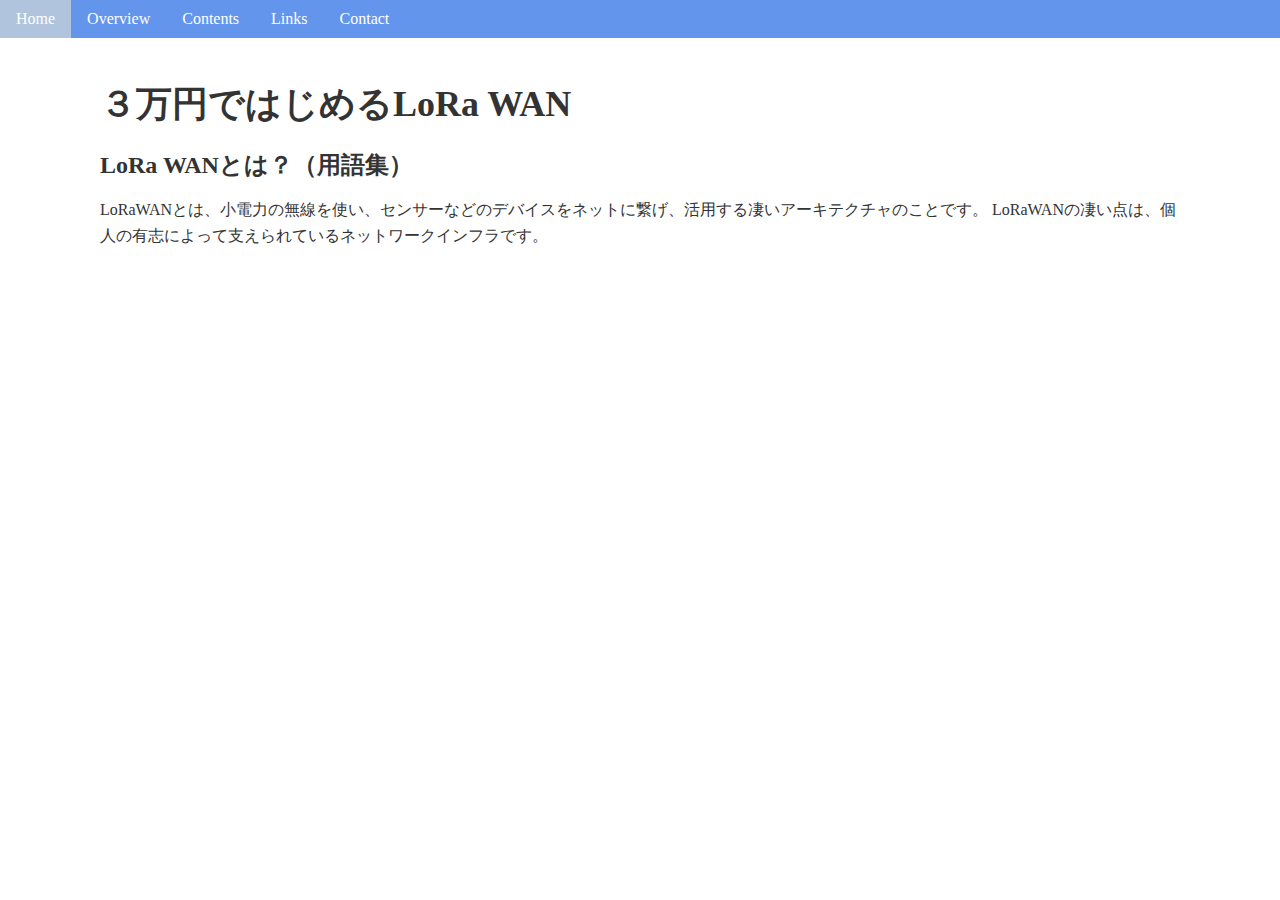
==== index.html @ fbe60c33 "1st upload" ====
<!DOCTYPE html>
<html lang="ja">
<head>
<meta charset="UTF-8">
<title>３万円ではじめるLoRa WAN</title>
<link rel="stylesheet" href="styles.css">
</head>
<body onload="loadNavbar()">
<div id="navbar"></div>
<div id="content">
<!-- コンテンツがここに入ります -->

<h1>３万円ではじめるLoRa WAN</h1>
<h2>LoRa WANとは？（用語集）</h2>

<p>
LoRaWANとは、小電力の無線を使い、センサーなどのデバイスをネットに繋げ、活用する凄いアーキテクチャのことです。
LoRaWANの凄い点は、個人の有志によって支えられているネットワークインフラです。

</p>

</div>
<script src="script.js"></script>
</body>
</html>
---- styles.css ----
body {
    margin: 0;
    padding: 0;
}

h1 {
    font-size: 36px; /* 文字の大きさ */
    font-weight: bold; /* 文字の太さ */
    color: #333333; /* 文字の色 */
    margin-bottom: 20px; /* 下部のマージン */
}

h2 {
    font-size: 24px; /* 文字の大きさ */
    font-weight: bold; /* 文字の太さ */
    color: #333333; /* 文字の色 */
    margin-bottom: 15px; /* 下部のマージン */
}

p {
    font-size: 16px; /* 文字の大きさ */
    line-height: 1.6; /* 行の高さ */
    color: #333333; /* 文字の色 */
    margin-bottom: 10px; /* 下部のマージン */
}

.anchor {
    display: block;
    position: relative;
    top: -50px; /* メニューバーの高さと同じ値に設定 */
    visibility: hidden;
}

.anchor + * {
    margin-top: 50px; /* メニューバーの高さと同じ値に設定 */
}


#content {
    margin: 20px 100px; /* 上下に20px、左右に100pxのマージン */
    margin-top: 80px; /* メニューバーの高さに応じて調整 */
}

#navbar {
    position: fixed; /* メニューバーを固定 */
    top: 0; /* 上部からの位置 */
    left: 0; /* 左端からの位置 */
    width: 100%; /* 幅を全体に設定 */
    z-index: 1000; /* 他の要素の上に表示 */
    overflow: hidden;
    background-color: #6495ed; /* メニューバーの色 */

}

#navbar ul {
    list-style-type: none;
    margin: 0;
    padding: 0;
}

#navbar li {
    float: left;
}

#navbar li a, .dropbtn {
    display: inline-block;
    color: white;
    text-align: center;
    padding: 10px 16px;
    text-decoration: none;
}

#navbar li a:hover, .dropdown:hover .dropbtn {
    background-color: #b0c4de; /* メニューホバー色 */
}

.dropdown-content {
    display: none;
    position: fixed; /* または 'absolute' */
    background-color: #f9f9f9;
    min-width: 160px;
    box-shadow: 0px 8px 16px 0px rgba(0,0,0,0.2);
    z-index: 1;
}

#navbar .dropdown-content a {
    color: grey; /* ここを変更してグレーに */
    padding: 8px 16px;
    text-decoration: none;
    display: block; /* これにより項目が縦に並びます */
    text-align: left;
}

.dropdown-content a:hover {
    background-color: #f1f1f1;
}

.dropdown:hover .dropdown-content {
    display: block;
}
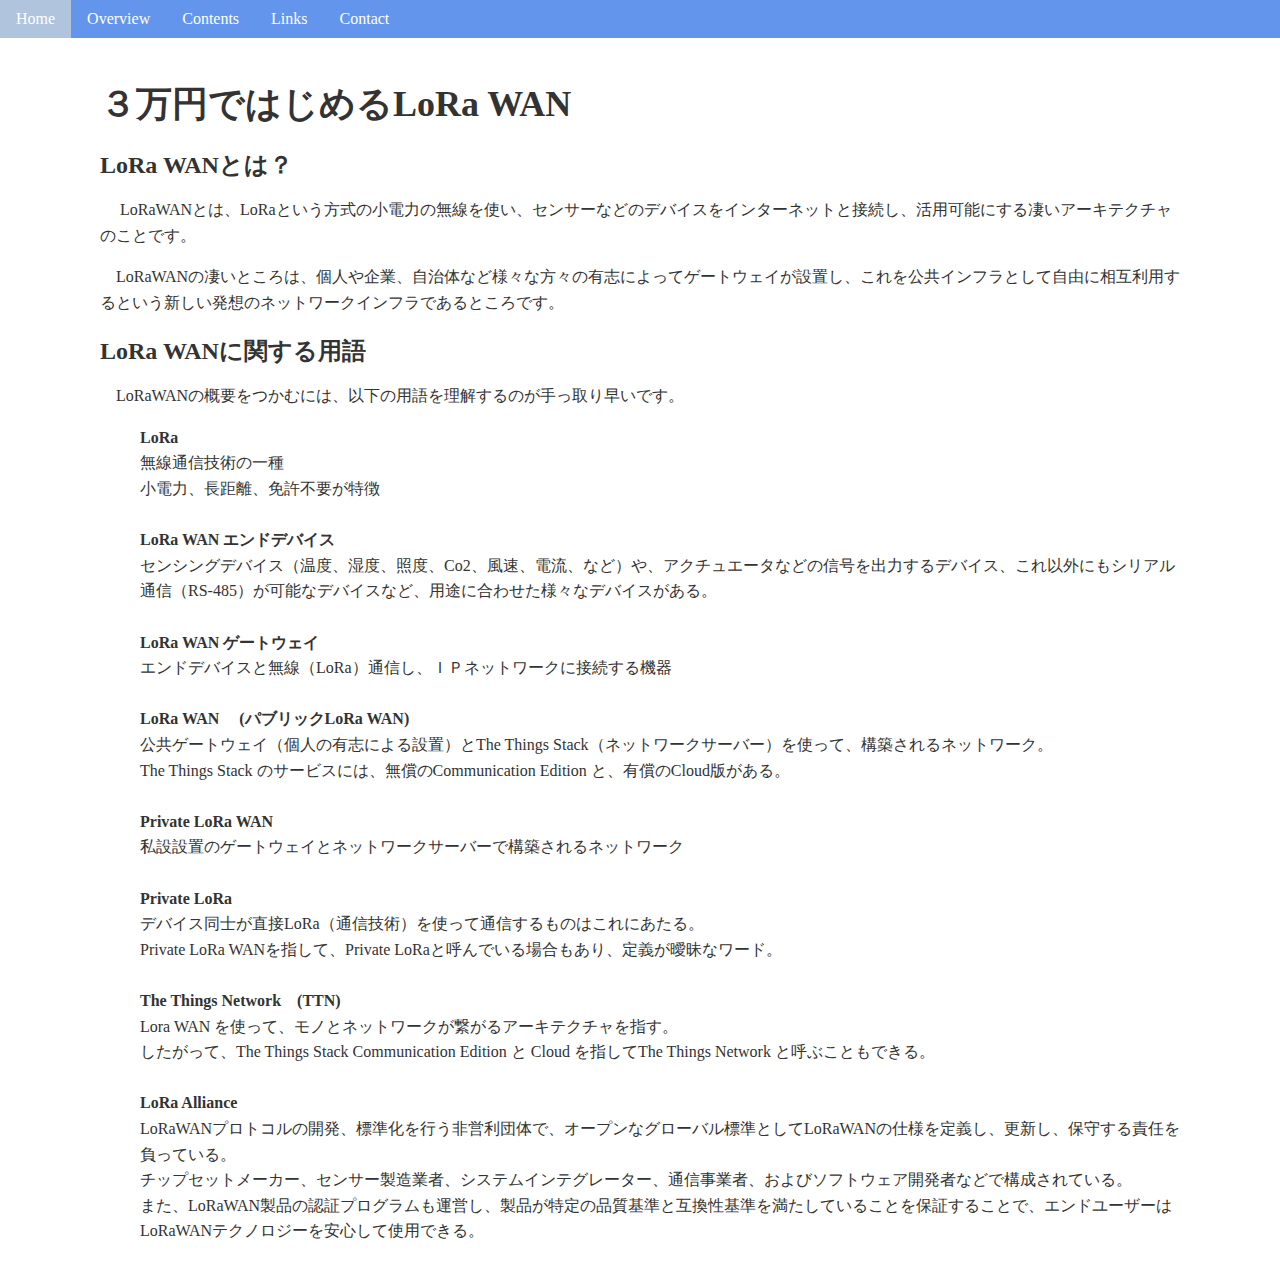
==== commit 2c697037: "edited" ====
--- a/index.html
+++ b/index.html
@@ -1,9 +1,14 @@
-<!DOCTYPE html>
+﻿<!DOCTYPE html>
 <html lang="ja">
 <head>
 <meta charset="UTF-8">
 <title>３万円ではじめるLoRa WAN</title>
 <link rel="stylesheet" href="styles.css">
+<style type="text/css">
+.auto-style1 {
+	margin-left: 40px;
+}
+</style>
 </head>
 <body onload="loadNavbar()">
 <div id="navbar"></div>
@@ -11,11 +16,34 @@
 <!-- コンテンツがここに入ります -->
 
 <h1>３万円ではじめるLoRa WAN</h1>
-<h2>LoRa WANとは？（用語集）</h2>
+<h2>LoRa WANとは？</h2>
 
 <p>
-LoRaWANとは、小電力の無線を使い、センサーなどのデバイスをネットに繋げ、活用する凄いアーキテクチャのことです。
-LoRaWANの凄い点は、個人の有志によって支えられているネットワークインフラです。
+　
+LoRaWANとは、LoRaという方式の小電力の無線を使い、センサーなどのデバイスをインターネットと接続し、活用可能にする凄いアーキテクチャのことです。
+
+</p>
+	<p>
+	　LoRaWANの凄いところは、個人や企業、自治体など様々な方々の有志によってゲートウェイが設置し、これを公共インフラとして自由に相互利用するという新しい発想のネットワークインフラであるところです。</p>
+<h2>LoRa WANに関する用語</h2>
+	<p>　LoRaWANの概要をつかむには、以下の用語を理解するのが手っ取り早いです。</p>
+	<p class="auto-style1">
+	<strong>LoRa</strong><br>無線通信技術の一種<br>小電力、長距離、免許不要が特徴<br><br><strong>LoRa 
+	WAN エンドデバイス</strong><br>
+	センシングデバイス（温度、湿度、照度、Co2、風速、電流、など）や、アクチュエータなどの信号を出力するデバイス、これ以外にもシリアル通信（RS-485）が可能なデバイスなど、用途に合わせた様々なデバイスがある。<br>
+	<br><strong>LoRa WAN ゲートウェイ</strong><br>エンドデバイスと無線（LoRa）通信し、ＩＰネットワークに接続する機器<br>
+	<br><strong>LoRa WAN　 (パブリックLoRa WAN)</strong><br>公共ゲートウェイ（個人の有志による設置）とThe 
+	Things Stack（ネットワークサーバー）を使って、構築されるネットワーク。<br>The Things Stack 
+	のサービスには、無償のCommunication Edition と、有償のCloud版がある。<br><br><strong>Private LoRa 
+	WAN</strong><br>私設設置のゲートウェイとネットワークサーバーで構築されるネットワーク<br><br><strong>Private 
+	LoRa</strong><br>デバイス同士が直接LoRa（通信技術）を使って通信するものはこれにあたる。<br>Private LoRa 
+	WANを指して、Private LoRaと呼んでいる場合もあり、定義が曖昧なワード。<br><br><strong>The Things 
+	Network　(TTN)</strong><br>Lora WAN を使って、モノとネットワークが繋がるアーキテクチャを指す。<br>
+	したがって、The Things Stack Communication Edition と Cloud を指してThe Things Network 
+	と呼ぶこともできる。<br><br><strong>LoRa Alliance</strong><br>
+	LoRaWANプロトコルの開発、標準化を行う非営利団体で、オープンなグローバル標準としてLoRaWANの仕様を定義し、更新し、保守する責任を負っている。<br>
+	チップセットメーカー、センサー製造業者、システムインテグレーター、通信事業者、およびソフトウェア開発者などで構成されている。<br>
+	また、LoRaWAN製品の認証プログラムも運営し、製品が特定の品質基準と互換性基準を満たしていることを保証することで、エンドユーザーはLoRaWANテクノロジーを安心して使用できる。<br>
 
 </p>
 
--- a/styles.css
+++ b/styles.css
@@ -1,4 +1,4 @@
-body {
+﻿body {
     margin: 0;
     padding: 0;
 }
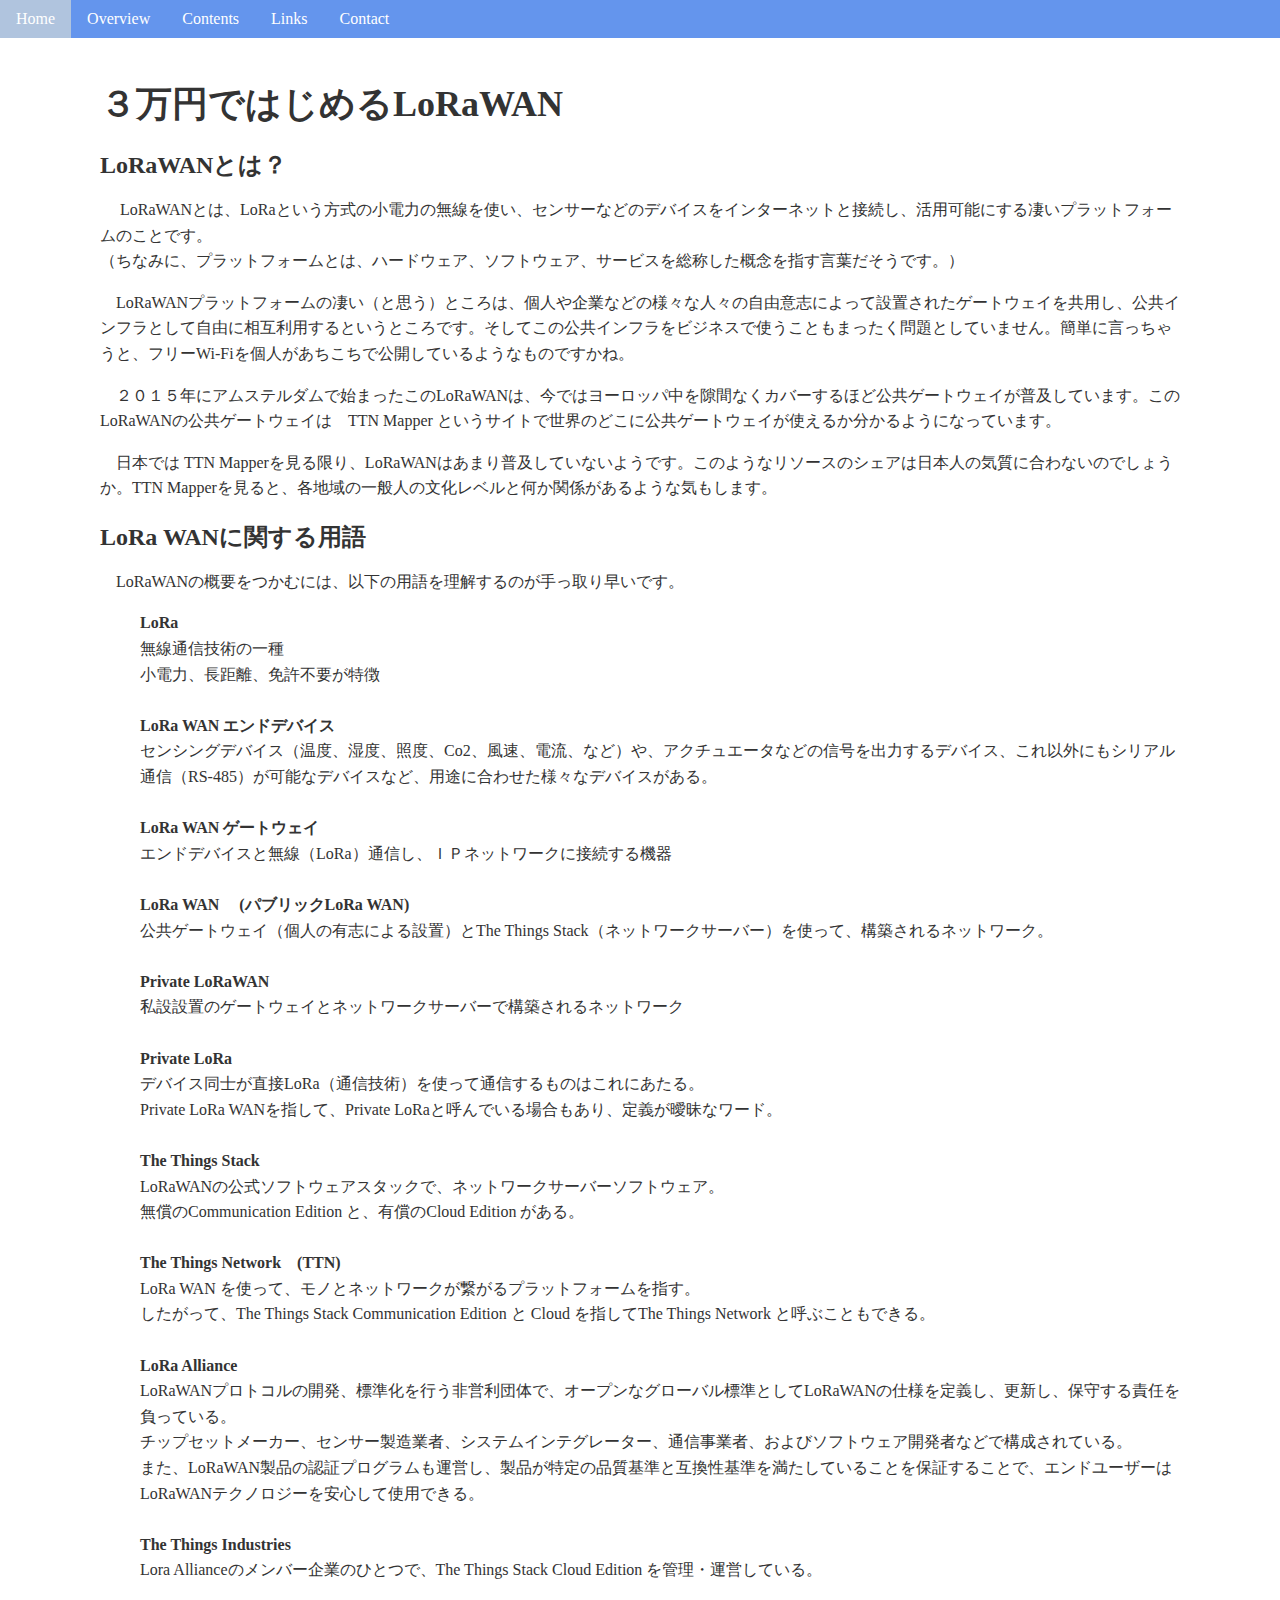
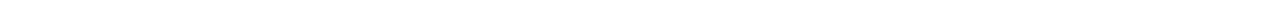
==== commit 76daf207: "update" ====
--- a/index.html
+++ b/index.html
@@ -15,16 +15,22 @@
 <div id="content">
 <!-- コンテンツがここに入ります -->
 
-<h1>３万円ではじめるLoRa WAN</h1>
-<h2>LoRa WANとは？</h2>
+<h1>３万円ではじめるLoRaWAN</h1>
+<h2>LoRaWANとは？</h2>
 
 <p>
 　
-LoRaWANとは、LoRaという方式の小電力の無線を使い、センサーなどのデバイスをインターネットと接続し、活用可能にする凄いアーキテクチャのことです。
-
-</p>
+LoRaWANとは、LoRaという方式の小電力の無線を使い、センサーなどのデバイスをインターネットと接続し、活用可能にする凄いプラットフォームのことです。 
+<br>（ちなみに、プラットフォームとは、ハードウェア、ソフトウェア、サービスを総称した概念を指す言葉だそうです。）</p>
 	<p>
-	　LoRaWANの凄いところは、個人や企業、自治体など様々な方々の有志によってゲートウェイが設置し、これを公共インフラとして自由に相互利用するという新しい発想のネットワークインフラであるところです。</p>
+	　LoRaWANプラットフォームの凄い（と思う）ところは、個人や企業などの様々な人々の自由意志によって設置されたゲートウェイを共用し、公共インフラとして自由に相互利用するというところです。そしてこの公共インフラをビジネスで使うこともまったく問題としていません。簡単に言っちゃうと、フリーWi-Fiを個人があちこちで公開しているようなものですかね。</p>
+	<p>
+	　２０１５年にアムステルダムで始まったこのLoRaWANは、今ではヨーロッパ中を隙間なくカバーするほど公共ゲートウェイが普及しています。このLoRaWANの公共ゲートウェイは　TTN 
+	Mapper というサイトで世界のどこに公共ゲートウェイが使えるか分かるようになっています。</p>
+	<p>
+	　日本では TTN 
+	Mapperを見る限り、LoRaWANはあまり普及していないようです。このようなリソースのシェアは日本人の気質に合わないのでしょうか。TTN 
+	Mapperを見ると、各地域の一般人の文化レベルと何か関係があるような気もします。</p>
 <h2>LoRa WANに関する用語</h2>
 	<p>　LoRaWANの概要をつかむには、以下の用語を理解するのが手っ取り早いです。</p>
 	<p class="auto-style1">
@@ -33,17 +39,19 @@
 	センシングデバイス（温度、湿度、照度、Co2、風速、電流、など）や、アクチュエータなどの信号を出力するデバイス、これ以外にもシリアル通信（RS-485）が可能なデバイスなど、用途に合わせた様々なデバイスがある。<br>
 	<br><strong>LoRa WAN ゲートウェイ</strong><br>エンドデバイスと無線（LoRa）通信し、ＩＰネットワークに接続する機器<br>
 	<br><strong>LoRa WAN　 (パブリックLoRa WAN)</strong><br>公共ゲートウェイ（個人の有志による設置）とThe 
-	Things Stack（ネットワークサーバー）を使って、構築されるネットワーク。<br>The Things Stack 
-	のサービスには、無償のCommunication Edition と、有償のCloud版がある。<br><br><strong>Private LoRa 
-	WAN</strong><br>私設設置のゲートウェイとネットワークサーバーで構築されるネットワーク<br><br><strong>Private 
+	Things Stack（ネットワークサーバー）を使って、構築されるネットワーク。<br><br><strong>Private LoRaWAN</strong><br>私設設置のゲートウェイとネットワークサーバーで構築されるネットワーク<br><br><strong>Private 
 	LoRa</strong><br>デバイス同士が直接LoRa（通信技術）を使って通信するものはこれにあたる。<br>Private LoRa 
 	WANを指して、Private LoRaと呼んでいる場合もあり、定義が曖昧なワード。<br><br><strong>The Things 
-	Network　(TTN)</strong><br>Lora WAN を使って、モノとネットワークが繋がるアーキテクチャを指す。<br>
+	Stack</strong><br>LoRaWANの公式ソフトウェアスタックで、ネットワークサーバーソフトウェア。<br>
+	無償のCommunication Edition と、有償のCloud Edition がある。<br><br><strong>The Things 
+	Network　(TTN)</strong><br>LoRa WAN を使って、モノとネットワークが繋がるプラットフォームを指す。<br>
 	したがって、The Things Stack Communication Edition と Cloud を指してThe Things Network 
 	と呼ぶこともできる。<br><br><strong>LoRa Alliance</strong><br>
 	LoRaWANプロトコルの開発、標準化を行う非営利団体で、オープンなグローバル標準としてLoRaWANの仕様を定義し、更新し、保守する責任を負っている。<br>
 	チップセットメーカー、センサー製造業者、システムインテグレーター、通信事業者、およびソフトウェア開発者などで構成されている。<br>
 	また、LoRaWAN製品の認証プログラムも運営し、製品が特定の品質基準と互換性基準を満たしていることを保証することで、エンドユーザーはLoRaWANテクノロジーを安心して使用できる。<br>
+	<br><strong>The Things Industries</strong><br>Lora Allianceのメンバー企業のひとつで、The 
+	Things Stack Cloud Edition を管理・運営している。<br>
 
 </p>
 
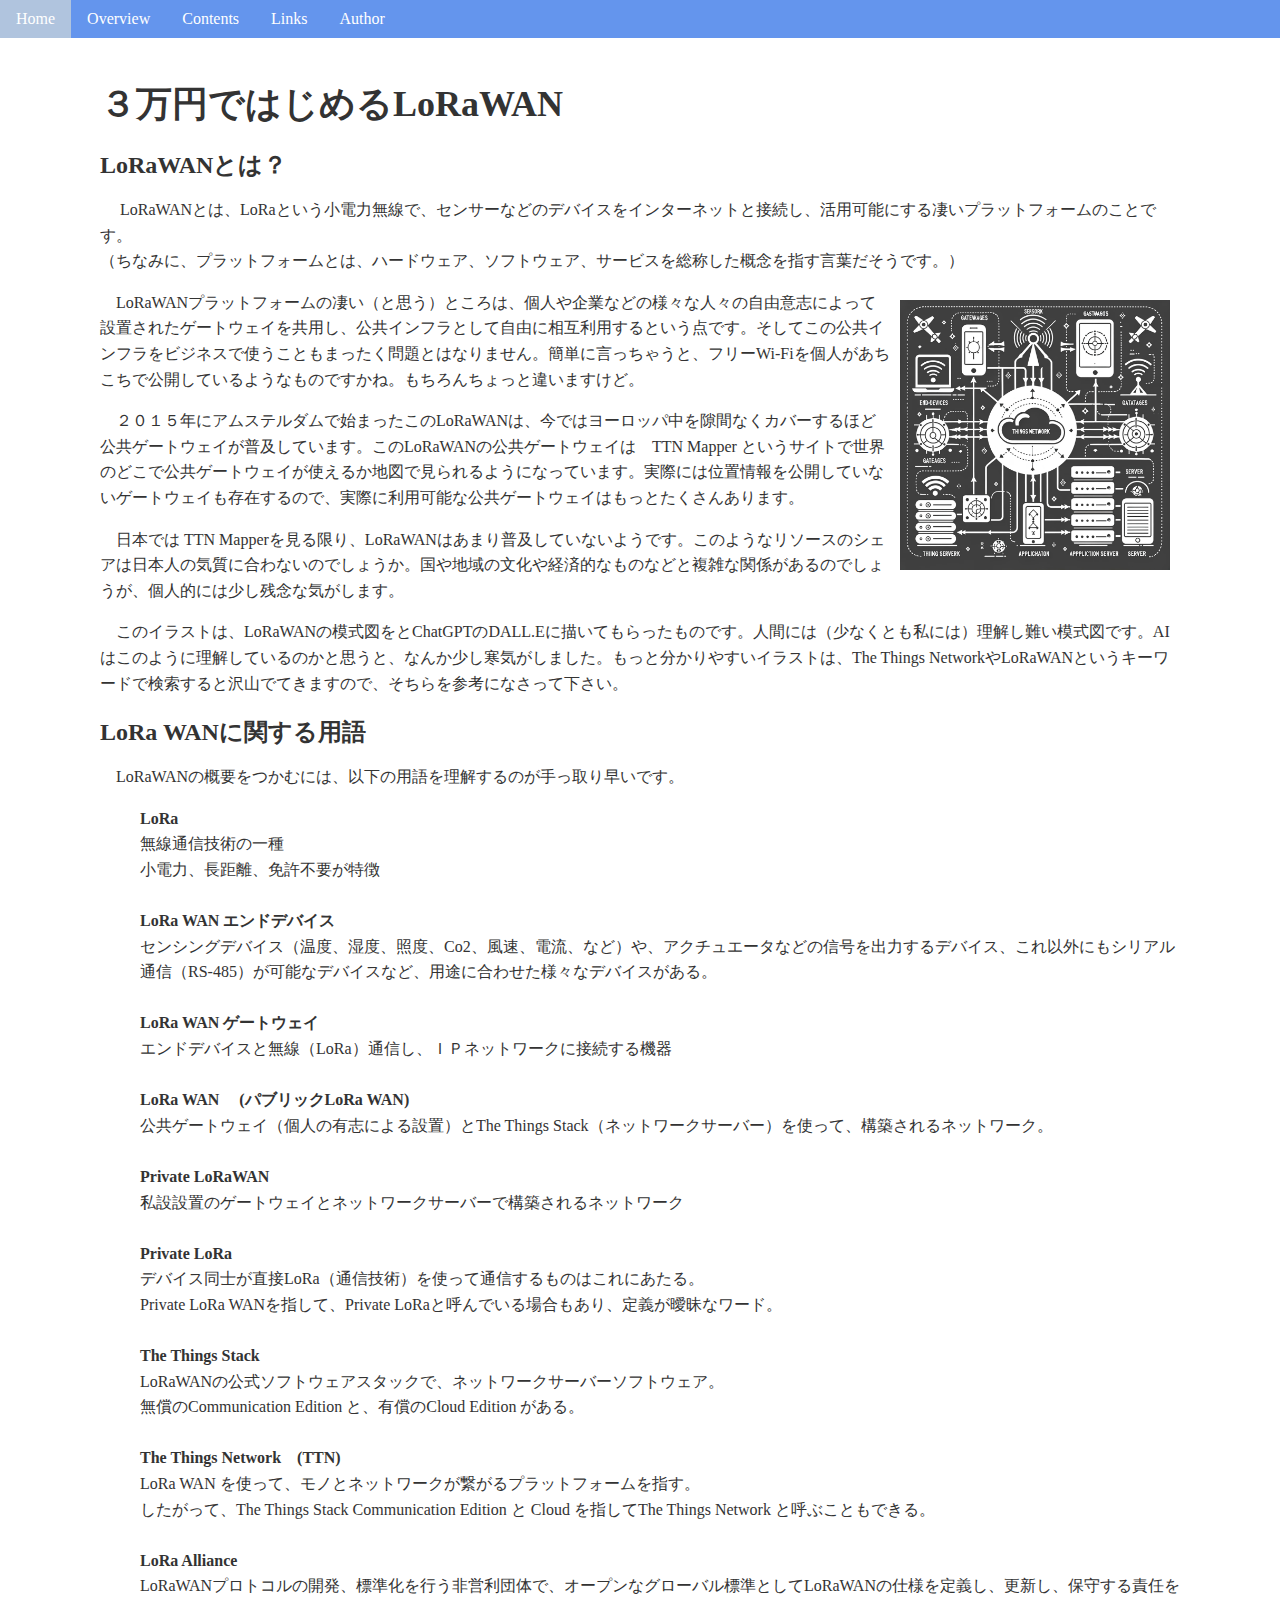
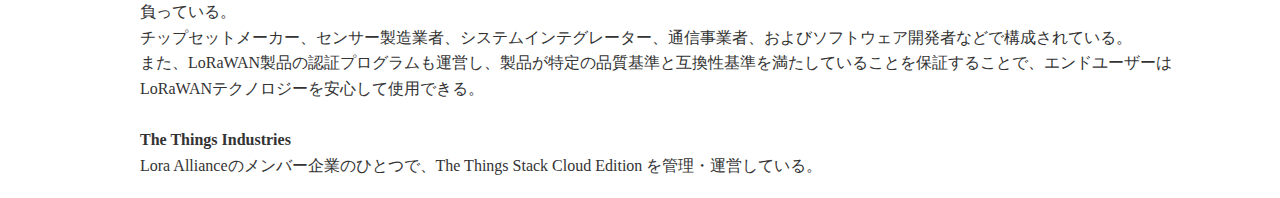
==== commit eec77c1b: "edit index" ====
--- a/index.html
+++ b/index.html
@@ -7,6 +7,10 @@
 <style type="text/css">
 .auto-style1 {
 	margin-left: 40px;
+}
+.auto-style2 {
+	margin: 10px;
+	vertical-align: text-bottom;
 }
 </style>
 </head>
@@ -20,17 +24,19 @@
 
 <p>
 　
-LoRaWANとは、LoRaという方式の小電力の無線を使い、センサーなどのデバイスをインターネットと接続し、活用可能にする凄いプラットフォームのことです。 
+LoRaWANとは、LoRaという小電力無線で、センサーなどのデバイスをインターネットと接続し、活用可能にする凄いプラットフォームのことです。 
 <br>（ちなみに、プラットフォームとは、ハードウェア、ソフトウェア、サービスを総称した概念を指す言葉だそうです。）</p>
 	<p>
-	　LoRaWANプラットフォームの凄い（と思う）ところは、個人や企業などの様々な人々の自由意志によって設置されたゲートウェイを共用し、公共インフラとして自由に相互利用するというところです。そしてこの公共インフラをビジネスで使うこともまったく問題としていません。簡単に言っちゃうと、フリーWi-Fiを個人があちこちで公開しているようなものですかね。</p>
+	<img alt="LoRaWAN_image" class="auto-style2" height="25%" src="images/LoRaWAN_Image.png" style="float: right" width="25%">　LoRaWANプラットフォームの凄い（と思う）ところは、個人や企業などの様々な人々の自由意志によって設置されたゲートウェイを共用し、公共インフラとして自由に相互利用するという点です。そしてこの公共インフラをビジネスで使うこともまったく問題とはなりません。簡単に言っちゃうと、フリーWi-Fiを個人があちこちで公開しているようなものですかね。もちろんちょっと違いますけど。</p>
 	<p>
 	　２０１５年にアムステルダムで始まったこのLoRaWANは、今ではヨーロッパ中を隙間なくカバーするほど公共ゲートウェイが普及しています。このLoRaWANの公共ゲートウェイは　TTN 
-	Mapper というサイトで世界のどこに公共ゲートウェイが使えるか分かるようになっています。</p>
+	Mapper というサイトで世界のどこで公共ゲートウェイが使えるか地図で見られるようになっています。実際には位置情報を公開していないゲートウェイも存在するので、実際に利用可能な公共ゲートウェイはもっとたくさんあります。</p>
 	<p>
 	　日本では TTN 
-	Mapperを見る限り、LoRaWANはあまり普及していないようです。このようなリソースのシェアは日本人の気質に合わないのでしょうか。TTN 
-	Mapperを見ると、各地域の一般人の文化レベルと何か関係があるような気もします。</p>
+	Mapperを見る限り、LoRaWANはあまり普及していないようです。このようなリソースのシェアは日本人の気質に合わないのでしょうか。国や地域の文化や経済的なものなどと複雑な関係があるのでしょうが、個人的には少し残念な気がします。</p>
+	<p>
+	　このイラストは、LoRaWANの模式図をとChatGPTのDALL.Eに描いてもらったものです。人間には（少なくとも私には）理解し難い模式図です。AIはこのように理解しているのかと思うと、なんか少し寒気がしました。もっと分かりやすいイラストは、The 
+	Things NetworkやLoRaWANというキーワードで検索すると沢山でてきますので、そちらを参考になさって下さい。<br></p>
 <h2>LoRa WANに関する用語</h2>
 	<p>　LoRaWANの概要をつかむには、以下の用語を理解するのが手っ取り早いです。</p>
 	<p class="auto-style1">
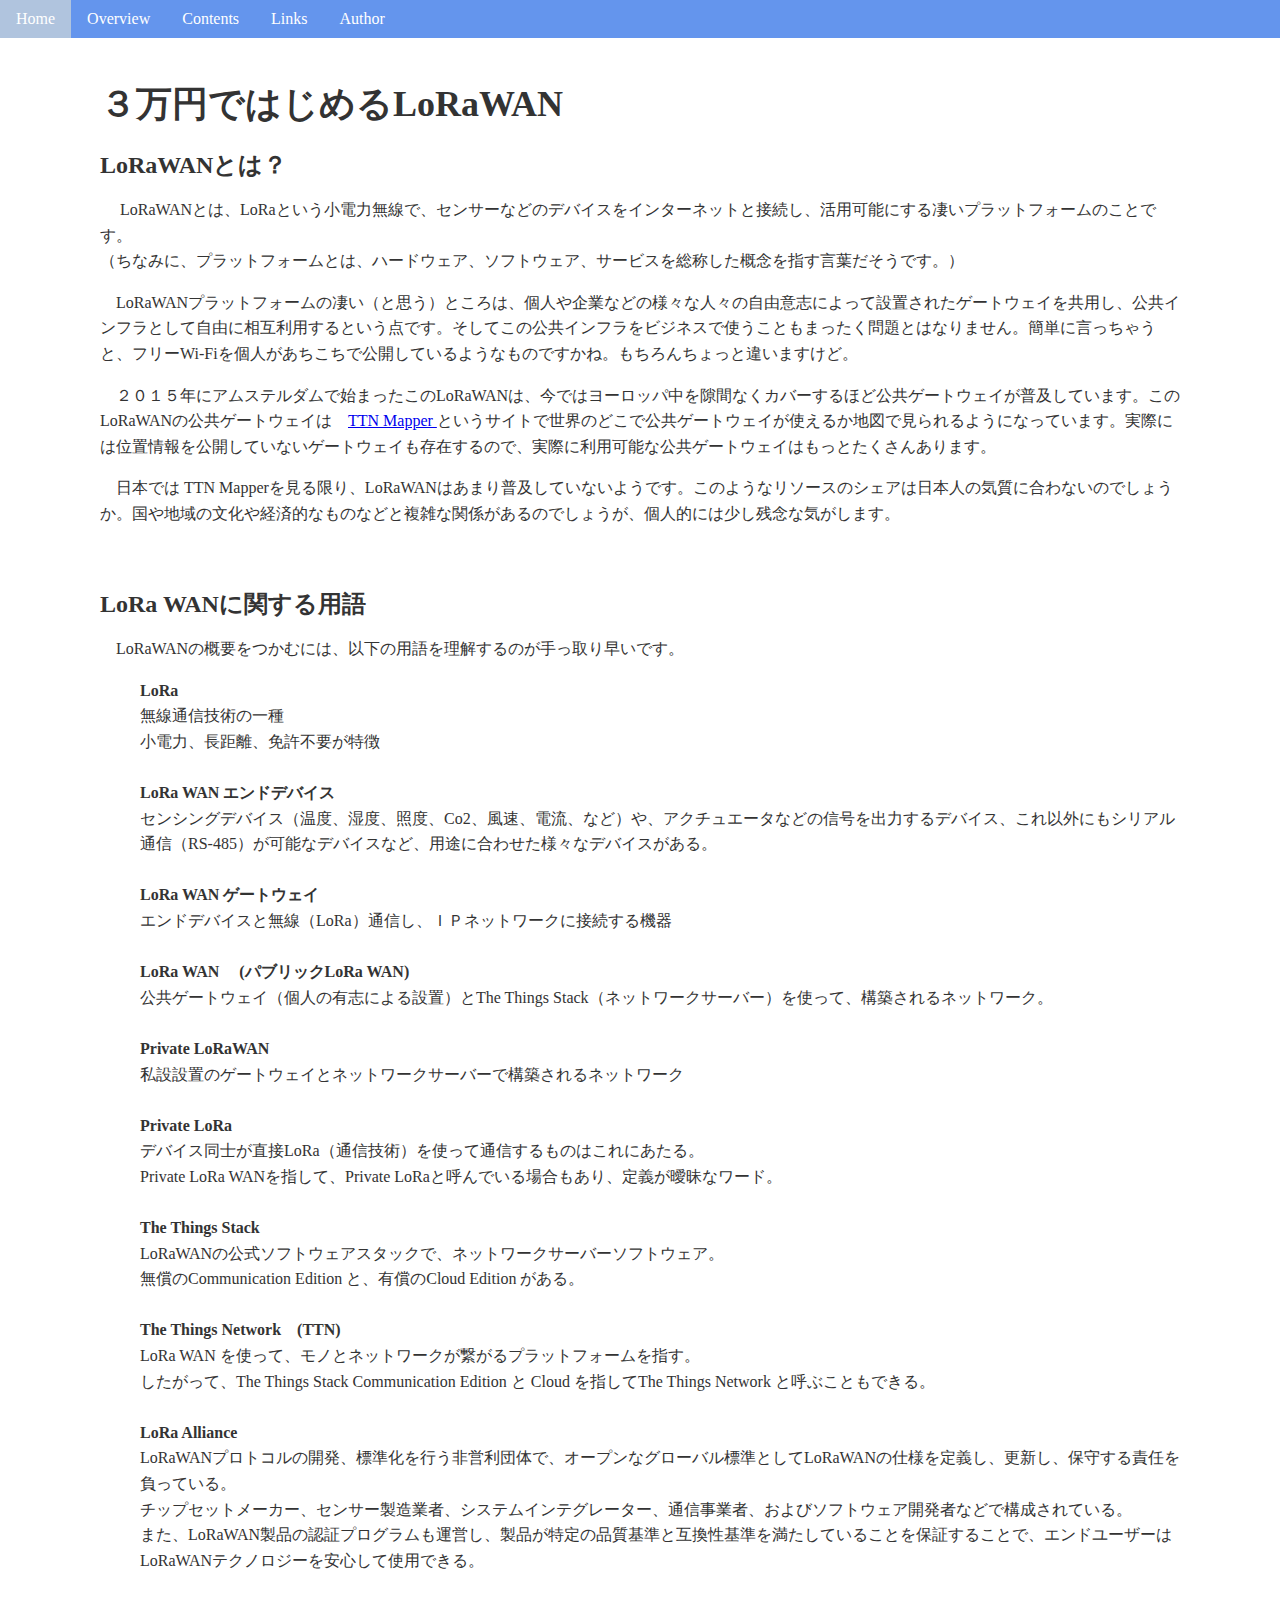
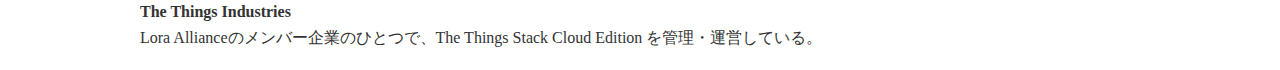
==== commit 66565530: "edit" ====
--- a/index.html
+++ b/index.html
@@ -7,10 +7,6 @@
 <style type="text/css">
 .auto-style1 {
 	margin-left: 40px;
-}
-.auto-style2 {
-	margin: 10px;
-	vertical-align: text-bottom;
 }
 </style>
 </head>
@@ -27,16 +23,15 @@
 LoRaWANとは、LoRaという小電力無線で、センサーなどのデバイスをインターネットと接続し、活用可能にする凄いプラットフォームのことです。 
 <br>（ちなみに、プラットフォームとは、ハードウェア、ソフトウェア、サービスを総称した概念を指す言葉だそうです。）</p>
 	<p>
-	<img alt="LoRaWAN_image" class="auto-style2" height="25%" src="images/LoRaWAN_Image.png" style="float: right" width="25%">　LoRaWANプラットフォームの凄い（と思う）ところは、個人や企業などの様々な人々の自由意志によって設置されたゲートウェイを共用し、公共インフラとして自由に相互利用するという点です。そしてこの公共インフラをビジネスで使うこともまったく問題とはなりません。簡単に言っちゃうと、フリーWi-Fiを個人があちこちで公開しているようなものですかね。もちろんちょっと違いますけど。</p>
+	　LoRaWANプラットフォームの凄い（と思う）ところは、個人や企業などの様々な人々の自由意志によって設置されたゲートウェイを共用し、公共インフラとして自由に相互利用するという点です。そしてこの公共インフラをビジネスで使うこともまったく問題とはなりません。簡単に言っちゃうと、フリーWi-Fiを個人があちこちで公開しているようなものですかね。もちろんちょっと違いますけど。</p>
 	<p>
-	　２０１５年にアムステルダムで始まったこのLoRaWANは、今ではヨーロッパ中を隙間なくカバーするほど公共ゲートウェイが普及しています。このLoRaWANの公共ゲートウェイは　TTN 
-	Mapper というサイトで世界のどこで公共ゲートウェイが使えるか地図で見られるようになっています。実際には位置情報を公開していないゲートウェイも存在するので、実際に利用可能な公共ゲートウェイはもっとたくさんあります。</p>
+	　２０１５年にアムステルダムで始まったこのLoRaWANは、今ではヨーロッパ中を隙間なくカバーするほど公共ゲートウェイが普及しています。このLoRaWANの公共ゲートウェイは　<a href="https://ttnmapper.org/heatmap/" target="_blank">TTN 
+	Mapper </a>というサイトで世界のどこで公共ゲートウェイが使えるか地図で見られるようになっています。実際には位置情報を公開していないゲートウェイも存在するので、実際に利用可能な公共ゲートウェイはもっとたくさんあります。</p>
 	<p>
 	　日本では TTN 
 	Mapperを見る限り、LoRaWANはあまり普及していないようです。このようなリソースのシェアは日本人の気質に合わないのでしょうか。国や地域の文化や経済的なものなどと複雑な関係があるのでしょうが、個人的には少し残念な気がします。</p>
 	<p>
-	　このイラストは、LoRaWANの模式図をとChatGPTのDALL.Eに描いてもらったものです。人間には（少なくとも私には）理解し難い模式図です。AIはこのように理解しているのかと思うと、なんか少し寒気がしました。もっと分かりやすいイラストは、The 
-	Things NetworkやLoRaWANというキーワードで検索すると沢山でてきますので、そちらを参考になさって下さい。<br></p>
+	&nbsp;</p>
 <h2>LoRa WANに関する用語</h2>
 	<p>　LoRaWANの概要をつかむには、以下の用語を理解するのが手っ取り早いです。</p>
 	<p class="auto-style1">
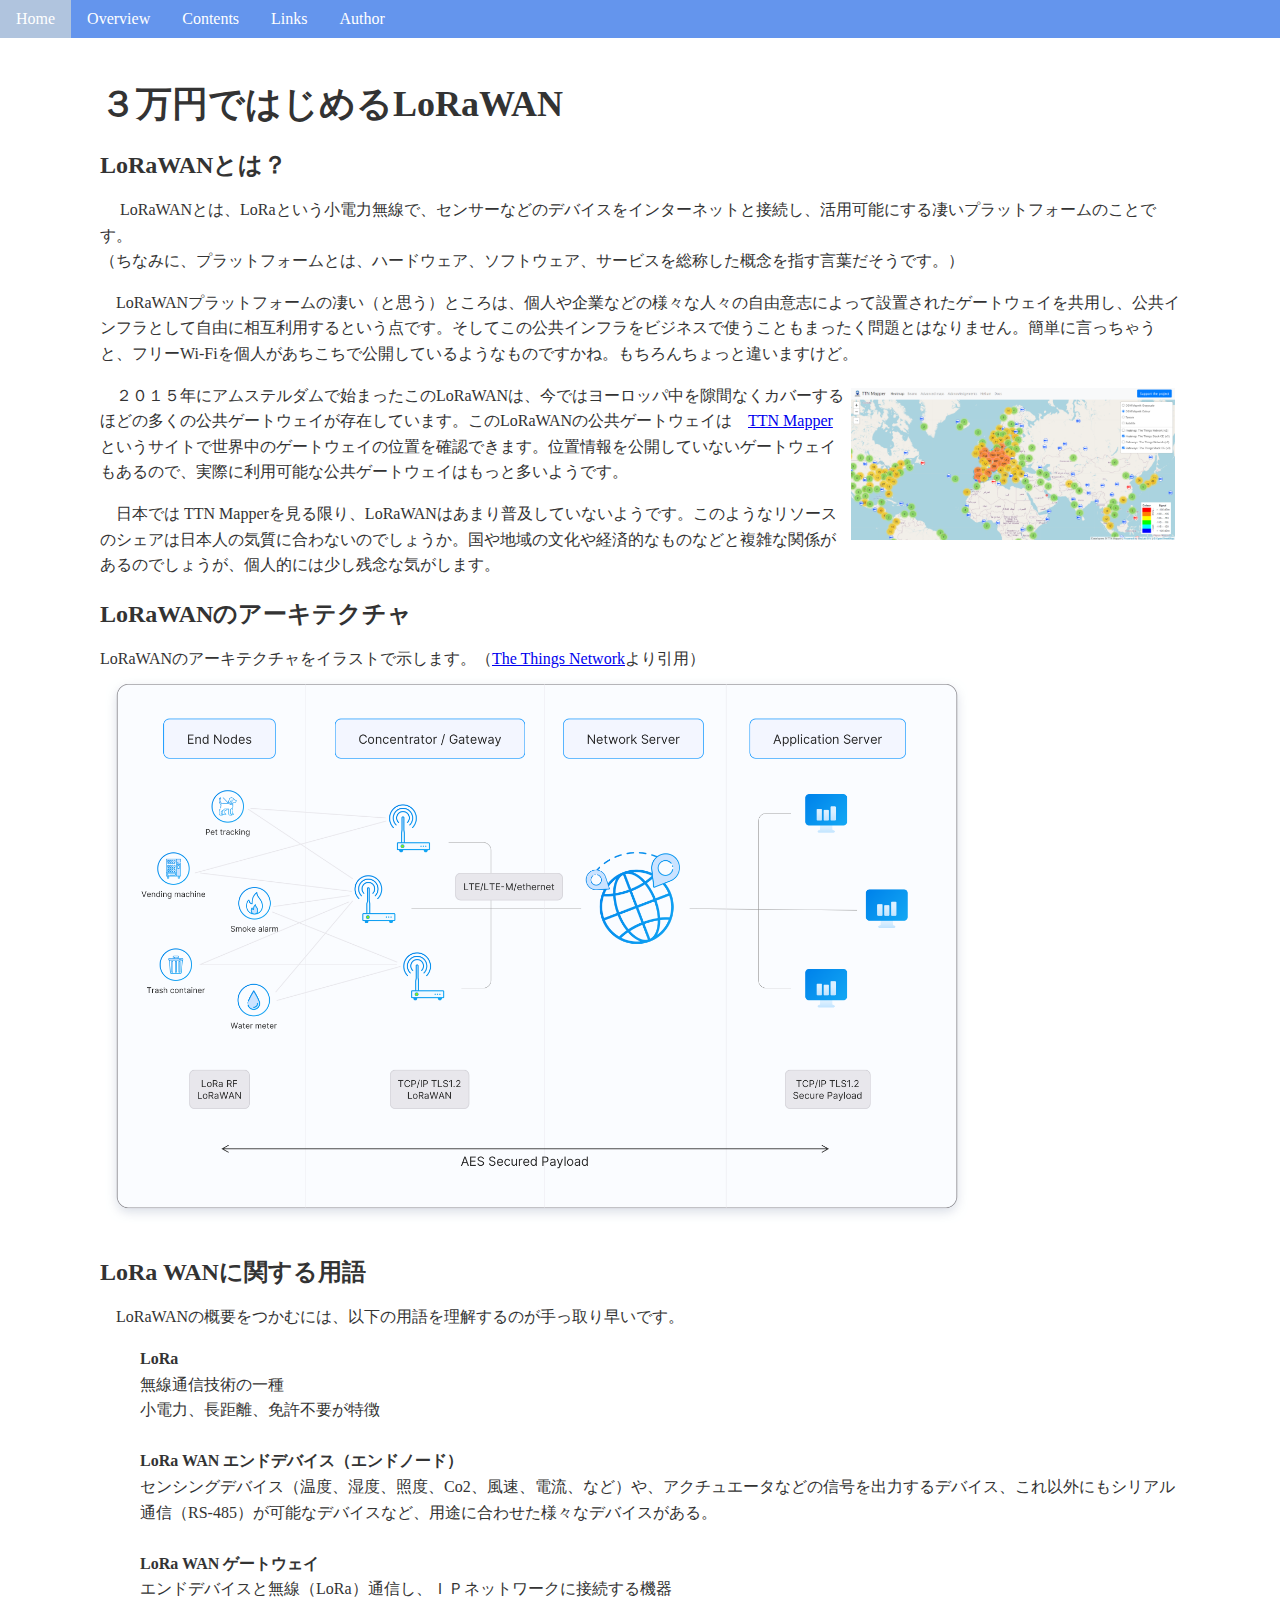
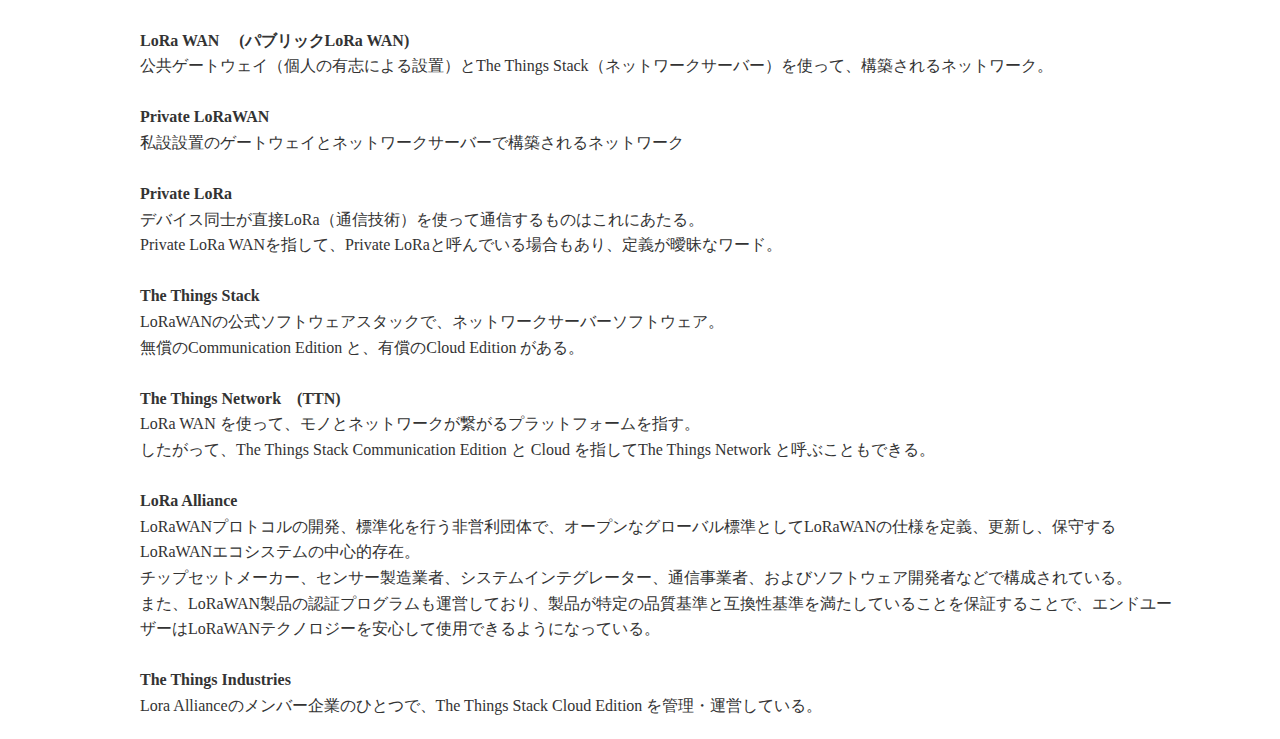
==== commit f6a66249: "edit" ====
--- a/index.html
+++ b/index.html
@@ -7,6 +7,16 @@
 <style type="text/css">
 .auto-style1 {
 	margin-left: 40px;
+}
+.auto-style2 {
+	margin: 5px;
+}
+.auto-style3 {
+	text-align: left;
+}
+.auto-style4 {
+	border-width: 0px;
+	margin: 5px;
 }
 </style>
 </head>
@@ -25,18 +35,23 @@
 	<p>
 	　LoRaWANプラットフォームの凄い（と思う）ところは、個人や企業などの様々な人々の自由意志によって設置されたゲートウェイを共用し、公共インフラとして自由に相互利用するという点です。そしてこの公共インフラをビジネスで使うこともまったく問題とはなりません。簡単に言っちゃうと、フリーWi-Fiを個人があちこちで公開しているようなものですかね。もちろんちょっと違いますけど。</p>
 	<p>
-	　２０１５年にアムステルダムで始まったこのLoRaWANは、今ではヨーロッパ中を隙間なくカバーするほど公共ゲートウェイが普及しています。このLoRaWANの公共ゲートウェイは　<a href="https://ttnmapper.org/heatmap/" target="_blank">TTN 
-	Mapper </a>というサイトで世界のどこで公共ゲートウェイが使えるか地図で見られるようになっています。実際には位置情報を公開していないゲートウェイも存在するので、実際に利用可能な公共ゲートウェイはもっとたくさんあります。</p>
+	<a href="images/ttn_mapper.png" target="_blank">
+	<img alt="TTN Map" class="auto-style4" height="30%" src="images/ttn_mapper.png" style="float: right" width="30%"></a>　２０１５年にアムステルダムで始まったこのLoRaWANは、今ではヨーロッパ中を隙間なくカバーするほどの多くの公共ゲートウェイが存在しています。このLoRaWANの公共ゲートウェイは　<a href="https://ttnmapper.org/heatmap/" target="_blank">TTN 
+	Mapper </a>というサイトで世界中のゲートウェイの位置を確認できます。位置情報を公開していないゲートウェイもあるので、実際に利用可能な公共ゲートウェイはもっと多いようです。</p>
 	<p>
 	　日本では TTN 
 	Mapperを見る限り、LoRaWANはあまり普及していないようです。このようなリソースのシェアは日本人の気質に合わないのでしょうか。国や地域の文化や経済的なものなどと複雑な関係があるのでしょうが、個人的には少し残念な気がします。</p>
-	<p>
-	&nbsp;</p>
+	<h2>
+	LoRaWANのアーキテクチャ</h2>
+	<p class="auto-style3">
+	LoRaWANのアーキテクチャをイラストで示します。（<a href="https://www.thethingsnetwork.org/" target="_blank">The 
+	Things Network</a>より引用）<br>
+	<img alt="アーキテクチャ" class="auto-style2" height="80%" src="images/architecture.png" width="80%"></p>
 <h2>LoRa WANに関する用語</h2>
 	<p>　LoRaWANの概要をつかむには、以下の用語を理解するのが手っ取り早いです。</p>
 	<p class="auto-style1">
 	<strong>LoRa</strong><br>無線通信技術の一種<br>小電力、長距離、免許不要が特徴<br><br><strong>LoRa 
-	WAN エンドデバイス</strong><br>
+	WAN エンドデバイス（エンドノード）</strong><br>
 	センシングデバイス（温度、湿度、照度、Co2、風速、電流、など）や、アクチュエータなどの信号を出力するデバイス、これ以外にもシリアル通信（RS-485）が可能なデバイスなど、用途に合わせた様々なデバイスがある。<br>
 	<br><strong>LoRa WAN ゲートウェイ</strong><br>エンドデバイスと無線（LoRa）通信し、ＩＰネットワークに接続する機器<br>
 	<br><strong>LoRa WAN　 (パブリックLoRa WAN)</strong><br>公共ゲートウェイ（個人の有志による設置）とThe 
@@ -48,9 +63,9 @@
 	Network　(TTN)</strong><br>LoRa WAN を使って、モノとネットワークが繋がるプラットフォームを指す。<br>
 	したがって、The Things Stack Communication Edition と Cloud を指してThe Things Network 
 	と呼ぶこともできる。<br><br><strong>LoRa Alliance</strong><br>
-	LoRaWANプロトコルの開発、標準化を行う非営利団体で、オープンなグローバル標準としてLoRaWANの仕様を定義し、更新し、保守する責任を負っている。<br>
+	LoRaWANプロトコルの開発、標準化を行う非営利団体で、オープンなグローバル標準としてLoRaWANの仕様を定義、更新し、保守するLoRaWANエコシステムの中心的存在。<br>
 	チップセットメーカー、センサー製造業者、システムインテグレーター、通信事業者、およびソフトウェア開発者などで構成されている。<br>
-	また、LoRaWAN製品の認証プログラムも運営し、製品が特定の品質基準と互換性基準を満たしていることを保証することで、エンドユーザーはLoRaWANテクノロジーを安心して使用できる。<br>
+	また、LoRaWAN製品の認証プログラムも運営しており、製品が特定の品質基準と互換性基準を満たしていることを保証することで、エンドユーザーはLoRaWANテクノロジーを安心して使用できるようになっている。<br>
 	<br><strong>The Things Industries</strong><br>Lora Allianceのメンバー企業のひとつで、The 
 	Things Stack Cloud Edition を管理・運営している。<br>
 
